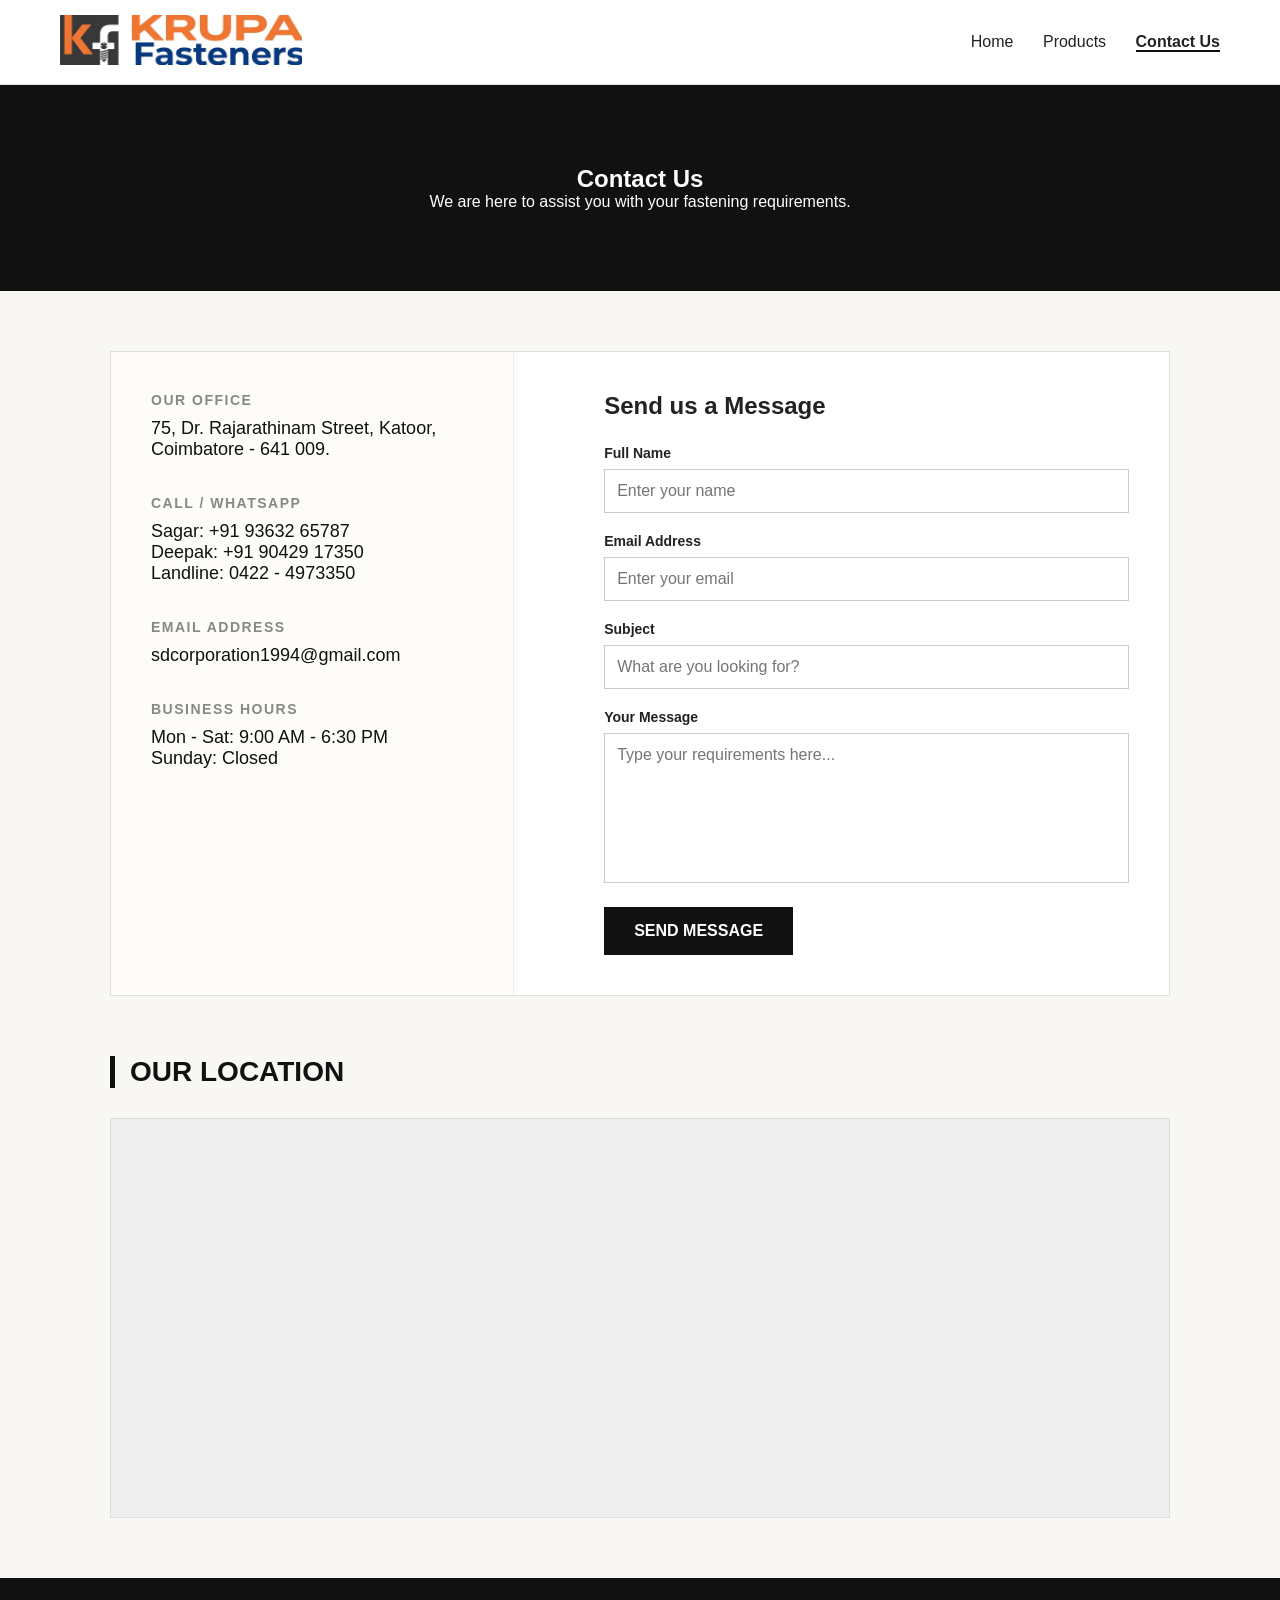
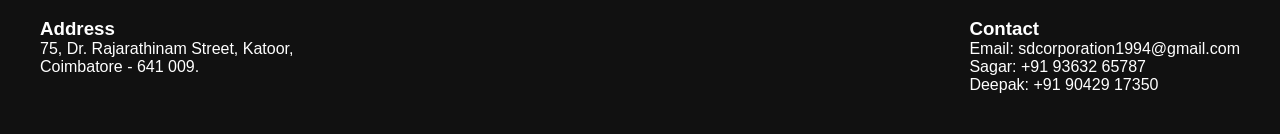
==== contact.html @ 567b748f "test" ====
<!DOCTYPE html>
<html lang="en">
<head>
    <meta charset="UTF-8">
    <meta name="viewport" content="width=device-width, initial-scale=1.0">
    <title>Contact Us - KRUPA Fasteners</title>
    <link rel="stylesheet" href="css/style.css">
</head>
<body>

<header class="navbar">
    <div class="logo">
        <img src="assets/logo.png" alt="Company Logo">
    </div>
    <nav>
        <a href="index.html">Home</a>
        <a href="products.html">Products</a>
        <a href="contact.html" class="active">Contact Us</a>
    </nav>
</header>

<section class="contact-hero">
    <h1>Contact Us</h1>
    <p>We are here to assist you with your fastening requirements.</p>
</section>

<main class="contact-wrapper">
    <div class="contact-grid">
        <!-- CONTACT INFO -->
        <div class="contact-info-panel">
            <div class="info-item">
                <h3>Our Office</h3>
                <p>75, Dr. Rajarathinam Street, Katoor,</p>
                <p>Coimbatore - 641 009.</p>
            </div>
            
            <div class="info-item">
                <h3>Call / WhatsApp</h3>
                <p>Sagar: +91 93632 65787</p>
                <p>Deepak: +91 90429 17350</p>
                <p>Landline: 0422 - 4973350</p>
            </div>
            
            <div class="info-item">
                <h3>Email Address</h3>
                <p>sdcorporation1994@gmail.com</p>
            </div>
            
            <div class="info-item">
                <h3>Business Hours</h3>
                <p>Mon - Sat: 9:00 AM - 6:30 PM</p>
                <p>Sunday: Closed</p>
            </div>
        </div>

        <!-- CONTACT FORM -->
        <div class="contact-form-panel">
            <h2>Send us a Message</h2>
            <form action="https://formspree.io/f/xzdokvzb" method="POST">
                <div class="form-group">
                    <label for="name">Full Name</label>
                    <input type="text" id="name" name="name" placeholder="Enter your name" required>
                </div>
                
                <div class="form-group">
                    <label for="email">Email Address</label>
                    <input type="email" id="email" name="email" placeholder="Enter your email" required>
                </div>
                
                <div class="form-group">
                    <label for="subject">Subject</label>
                    <input type="text" id="subject" name="subject" placeholder="What are you looking for?">
                </div>
                
                <div class="form-group">
                    <label for="message">Your Message</label>
                    <textarea id="message" name="message" placeholder="Type your requirements here..." required></textarea>
                </div>
                
                <button type="submit" class="submit-btn">Send Message</button>
            </form>
        </div>
    </div>

    <!-- MAP SECTION -->
    <div class="map-section">
        <div class="category-header">
            <h2>Our Location</h2>
        </div>
        <div class="map-container">
            <iframe 
                src="https://www.google.com/maps/embed?pb=!1m18!1m12!1m3!1d3916.3983066409205!2d76.9607787735554!3d11.008712854869193!2m3!1f0!2f0!3f0!3m2!1i1024!2i768!4f13.1!3m3!1m2!1s0x3ba85900ac763d1b%3A0x1a43d571ecc12d7c!2s75%2C%20Raja%20Rathinam%20St%2C%20Kattoor%20Main%2C%20Ram%20Nagar%2C%20Coimbatore%2C%20Tamil%20Nadu%20641009!5e0!3m2!1sen!2sin!4v1778393330273!5m2!1sen!2sin" 
                width="100%" 
                height="100%" 
                style="border:0;" 
                allowfullscreen="" 
                loading="lazy" 
                referrerpolicy="no-referrer-when-downgrade">
            </iframe>
        </div>
    </div>
</main>

<footer>
    <div class="footer-content">
        <div>
            <h3>Address</h3>
            <p>75, Dr. Rajarathinam Street, Katoor,</p>
            <p>Coimbatore - 641 009.</p>
        </div>
        <div>
            <h3>Contact</h3>
            <p>Email: sdcorporation1994@gmail.com</p>
            <p>Sagar: +91 93632 65787</p>
            <p>Deepak: +91 90429 17350</p>
        </div>
    </div>
</footer>

</body>
</html>
---- css/style.css ----
* {
    margin: 0;
    padding: 0;
    box-sizing: border-box;
    font-family: Arial, sans-serif;
}

body {
    background: #f9f7f3;
    color: #222;
}

/* NAVBAR */
.navbar {
    display: flex;
    justify-content: space-between;
    align-items: center;
    padding: 15px 60px;
    background: #fff;
    border-bottom: 1px solid #ddd;
}

.logo img {
    height: 50px;
}

.navbar nav a {
    margin-left: 25px;
    text-decoration: none;
    color: #222;
}

/* SLIDER */
.slider {
    position: relative;
    height: 550px;
    background: #000;
}

.slides {
    position: relative;
    height: 100%;
}

.slide {
    position: absolute;
    inset: 0;
    width: 100%;
    height: 100%;
    opacity: 0;
    transition: opacity 1s ease-in-out;
    display: flex;
    align-items: center;
    justify-content: center;
    text-align: center;
}

.slide.active {
    opacity: 1;
    z-index: 1;
}

.slide img {
    position: absolute;
    inset: 0;
    width: 100%;
    height: 100%;
    object-fit: cover;
    filter: brightness(50%); /* Darken image for text clarity */
}

.slide-content {
    position: relative;
    z-index: 2;
    color: #fff;
    max-width: 800px;
    padding: 20px;
    transform: translateY(20px);
    transition: all 0.8s ease-out 0.3s;
    opacity: 0;
}

.slide.active .slide-content {
    transform: translateY(0);
    opacity: 1;
}

.slide-content h1 {
    font-size: 52px;
    text-transform: uppercase;
    letter-spacing: 2px;
    margin-bottom: 20px;
    font-weight: 800;
}

.slide-content p {
    font-size: 18px;
    margin-bottom: 35px;
    line-height: 1.6;
}

.hero-btn {
    display: inline-block;
    padding: 15px 40px;
    background: #fff;
    color: #111;
    text-decoration: none;
    font-weight: bold;
    text-transform: uppercase;
    font-size: 14px;
    letter-spacing: 1px;
    transition: all 0.3s;
}

.hero-btn:hover {
    background: #111;
    color: #fff;
}

.arrow {
    position: absolute;
    top: 50%;
    transform: translateY(-50%);
    background: rgba(255,255,255,0.2);
    color: #fff;
    border: 1px solid rgba(255,255,255,0.3);
    width: 50px;
    height: 50px;
    border-radius: 50%;
    font-size: 18px;
    cursor: pointer;
    z-index: 10;
    transition: all 0.3s;
    display: flex;
    align-items: center;
    justify-content: center;
}

.arrow:hover {
    background: #fff;
    color: #111;
}

.arrow.left { left: 30px; }
.arrow.right { right: 30px; }

.dots {
    position: absolute;
    bottom: 30px;
    width: 100%;
    text-align: center;
    z-index: 10;
}

.dot {
    height: 10px;
    width: 10px;
    background: #bbb;
    display: inline-block;
    border-radius: 50%;
    margin: 0 4px;
    cursor: pointer;
}

.dot.active {
    background: #333;
}

/* ABOUT */
.about {
    padding: 100px 20px;
    text-align: center;
    background: #fff;
}

.about h2 {
    font-size: 32px;
    margin-bottom: 30px;
    text-transform: uppercase;
    letter-spacing: 1px;
    color: #111;
}

.about p {
    max-width: 900px;
    margin: 0 auto 20px auto;
    font-size: 18px;
    line-height: 1.8;
    color: #555;
}

.about strong {
    color: #111;
}

/* PRODUCT CAROUSEL */
.product-carousel {
    padding: 50px 60px;
    overflow: hidden;
}

.products-header {
    display: flex;
    justify-content: space-between;
    align-items: center;
    margin-bottom: 25px;
}

.catalogue-btn {
    padding: 10px 18px;
    border: 1px solid #ccc;
    background: #f0ede6;
    color: #222;
    text-decoration: none;
}

.catalogue-btn:hover {
    background: #222;
    color: #fff;
}

.carousel-container {
    position: relative;
    display: flex;
    align-items: center;
    overflow: hidden;
}

.carousel-track {
    display: flex;
    transition: transform 0.5s ease-in-out;
    padding: 10px 0;
}

.c-arrow {
    position: absolute;
    top: 50%;
    transform: translateY(-50%);
    background: rgba(255, 255, 255, 0.9);
    border: 1px solid #ddd;
    font-size: 24px;
    padding: 10px;
    cursor: pointer;
    z-index: 5;
    border-radius: 50%;
    width: 45px;
    height: 45px;
    display: flex;
    align-items: center;
    justify-content: center;
    transition: background 0.3s, color 0.3s;
}

.c-arrow:hover {
    background: #111;
    color: #fff;
}

.c-left { left: 10px; }
.c-right { right: 10px; }

.product-card {
    min-width: 220px;
    margin-right: 25px;
    background: #fff;
    border: 1px solid #ddd;
    padding: 15px;
    text-align: center;
    cursor: pointer;
    transition: transform 0.3s, box-shadow 0.3s;
}

.product-card img {
    width: 100%;
    height: 140px;
    object-fit: contain;
    margin-bottom: 10px;
}

.product-card:hover {
    transform: translateY(-6px);
    box-shadow: 0 10px 25px rgba(0,0,0,0.1);
}


/* FOOTER */
footer {
    background: #111;
    color: #fff;
    padding: 40px;
}

.footer-content {
    display: flex;
    justify-content: space-between;
}

/* RESPONSIVE */
@media (max-width: 768px) {
    .navbar {
        flex-direction: column;
        gap: 15px;
    }

    .products-header {
        flex-direction: column;
        gap: 15px;
    }

    .footer-content {
        flex-direction: column;
        text-align: center;
        gap: 20px;
    }
}

/* -------- SINGLE PRODUCT LISTING -------- */

.product-listing {
    padding: 80px 20px;
    background: #f9f7f3;
}

.product-card-single {
    max-width: 1100px;
    margin: 0 auto;
    background: #fff;
    border: 1px solid #ddd;
    display: flex;
    align-items: flex-start;
    gap: 60px;
    padding: 60px;
}

.product-image-side {
    flex: 1;
    display: flex;
    justify-content: center;
    background: #fdfcf9;
    padding: 40px;
    border: 1px solid #eee;
}

.product-image-side img {
    width: 100%;
    max-width: 450px;
    height: auto;
    object-fit: contain;
}

.product-info-side {
    flex: 1.2;
}

.product-info-side h1 {
    font-size: 36px;
    color: #111;
    margin-bottom: 20px;
    border-bottom: 2px solid #111;
    padding-bottom: 15px;
    display: inline-block;
}

#productDescription {
    font-size: 16px;
    line-height: 1.8;
    color: #444;
}

#productDescription ul {
    margin-top: 20px;
    padding-left: 20px;
    list-style-type: square;
}

#productDescription li {
    margin-bottom: 12px;
}

.inquiry-btn {
    display: inline-block;
    margin-top: 40px;
    background: #111;
    color: #fff;
    padding: 18px 45px;
    text-decoration: none;
    text-transform: uppercase;
    font-weight: bold;
    font-size: 14px;
    letter-spacing: 1px;
    transition: background 0.3s;
}

.inquiry-btn:hover {
    background: #333;
}

/* MOBILE */
@media (max-width: 992px) {
    .product-card-single {
        flex-direction: column;
        padding: 40px 20px;
        gap: 40px;
    }

    .product-image-side, .product-info-side {
        flex: none;
        width: 100%;
    }

    .product-info-side h1 {
        font-size: 28px;
    }
}

/* -------- PRODUCTS CATALOG PAGE -------- */

.products-hero {
    background: #111;
    color: #fff;
    padding: 80px 20px;
    text-align: center;
}

.products-hero h1 {
    font-size: 42px;
    margin-bottom: 10px;
}

.category-nav {
    display: flex;
    justify-content: center;
    gap: 20px;
    padding: 20px;
    background: #fff;
    position: sticky;
    top: 0;
    z-index: 10;
    border-bottom: 1px solid #ddd;
}

.category-nav a {
    text-decoration: none;
    color: #666;
    font-weight: 600;
    font-size: 14px;
    text-transform: uppercase;
}

.category-nav a:hover {
    color: #111;
}

.products-container {
    padding: 40px 60px;
}

.category-section {
    margin-bottom: 60px;
    scroll-margin-top: 80px; /* Offset for sticky nav */
}

.category-header {
    border-left: 5px solid #111;
    padding-left: 15px;
    margin-bottom: 30px;
}


.category-header h2 {
    font-size: 28px;
    color: #111;
    text-transform: uppercase;
}

.product-grid {
    display: grid;
    grid-template-columns: repeat(auto-fill, minmax(220px, 1fr));
    gap: 30px;
}

/* Redefining product card for grid use */
.category-section .product-card {
    margin-right: 0;
    min-width: unset;
}

.navbar nav a.active {
    font-weight: bold;
    border-bottom: 2px solid #111;
}

@media (max-width: 768px) {
    .products-container {
        padding: 30px 20px;
    }
    
    .category-nav {
        overflow-x: auto;
        justify-content: flex-start;
        padding: 15px 20px;
    }
    
    .category-nav a {
        white-space: nowrap;
    }
    
    .products-hero h1 {
        font-size: 32px;
    }
}

/* -------- CONTACT US PAGE -------- */

.contact-hero {
    background: #111;
    color: #fff;
    padding: 80px 20px;
    text-align: center;
}

.contact-wrapper {
    max-width: 1100px;
    margin: 60px auto;
    padding: 0 20px;
}

.contact-grid {
    display: grid;
    grid-template-columns: 1fr 1.5fr;
    gap: 50px;
    background: #fff;
    border: 1px solid #ddd;
}

.contact-info-panel {
    background: #fdfcf9;
    padding: 40px;
    border-right: 1px solid #eee;
}

.info-item {
    margin-bottom: 35px;
}

.info-item h3 {
    font-size: 14px;
    text-transform: uppercase;
    color: #888;
    letter-spacing: 1.5px;
    margin-bottom: 10px;
}

.info-item p {
    font-size: 18px;
    color: #111;
    font-weight: 500;
}

.contact-form-panel {
    padding: 40px;
}

.contact-form-panel h2 {
    font-size: 24px;
    margin-bottom: 25px;
}

.form-group {
    margin-bottom: 20px;
}

.form-group label {
    display: block;
    margin-bottom: 8px;
    font-size: 14px;
    font-weight: 600;
}

.form-group input, 
.form-group textarea {
    width: 100%;
    padding: 12px;
    border: 1px solid #ccc;
    font-size: 16px;
}

.form-group textarea {
    height: 150px;
    resize: none;
}

.submit-btn {
    background: #111;
    color: #fff;
    padding: 15px 30px;
    border: none;
    font-size: 16px;
    cursor: pointer;
    text-transform: uppercase;
    font-weight: bold;
    transition: background 0.3s;
}

.submit-btn:hover {
    background: #333;
}

.map-section {
    margin-top: 60px;
}

.map-container {
    width: 100%;
    height: 400px;
    background: #eee;
    border: 1px solid #ddd;
}

@media (max-width: 900px) {
    .contact-grid {
        grid-template-columns: 1fr;
    }
    
    .contact-info-panel {
        border-right: none;
        border-bottom: 1px solid #eee;
    }
}
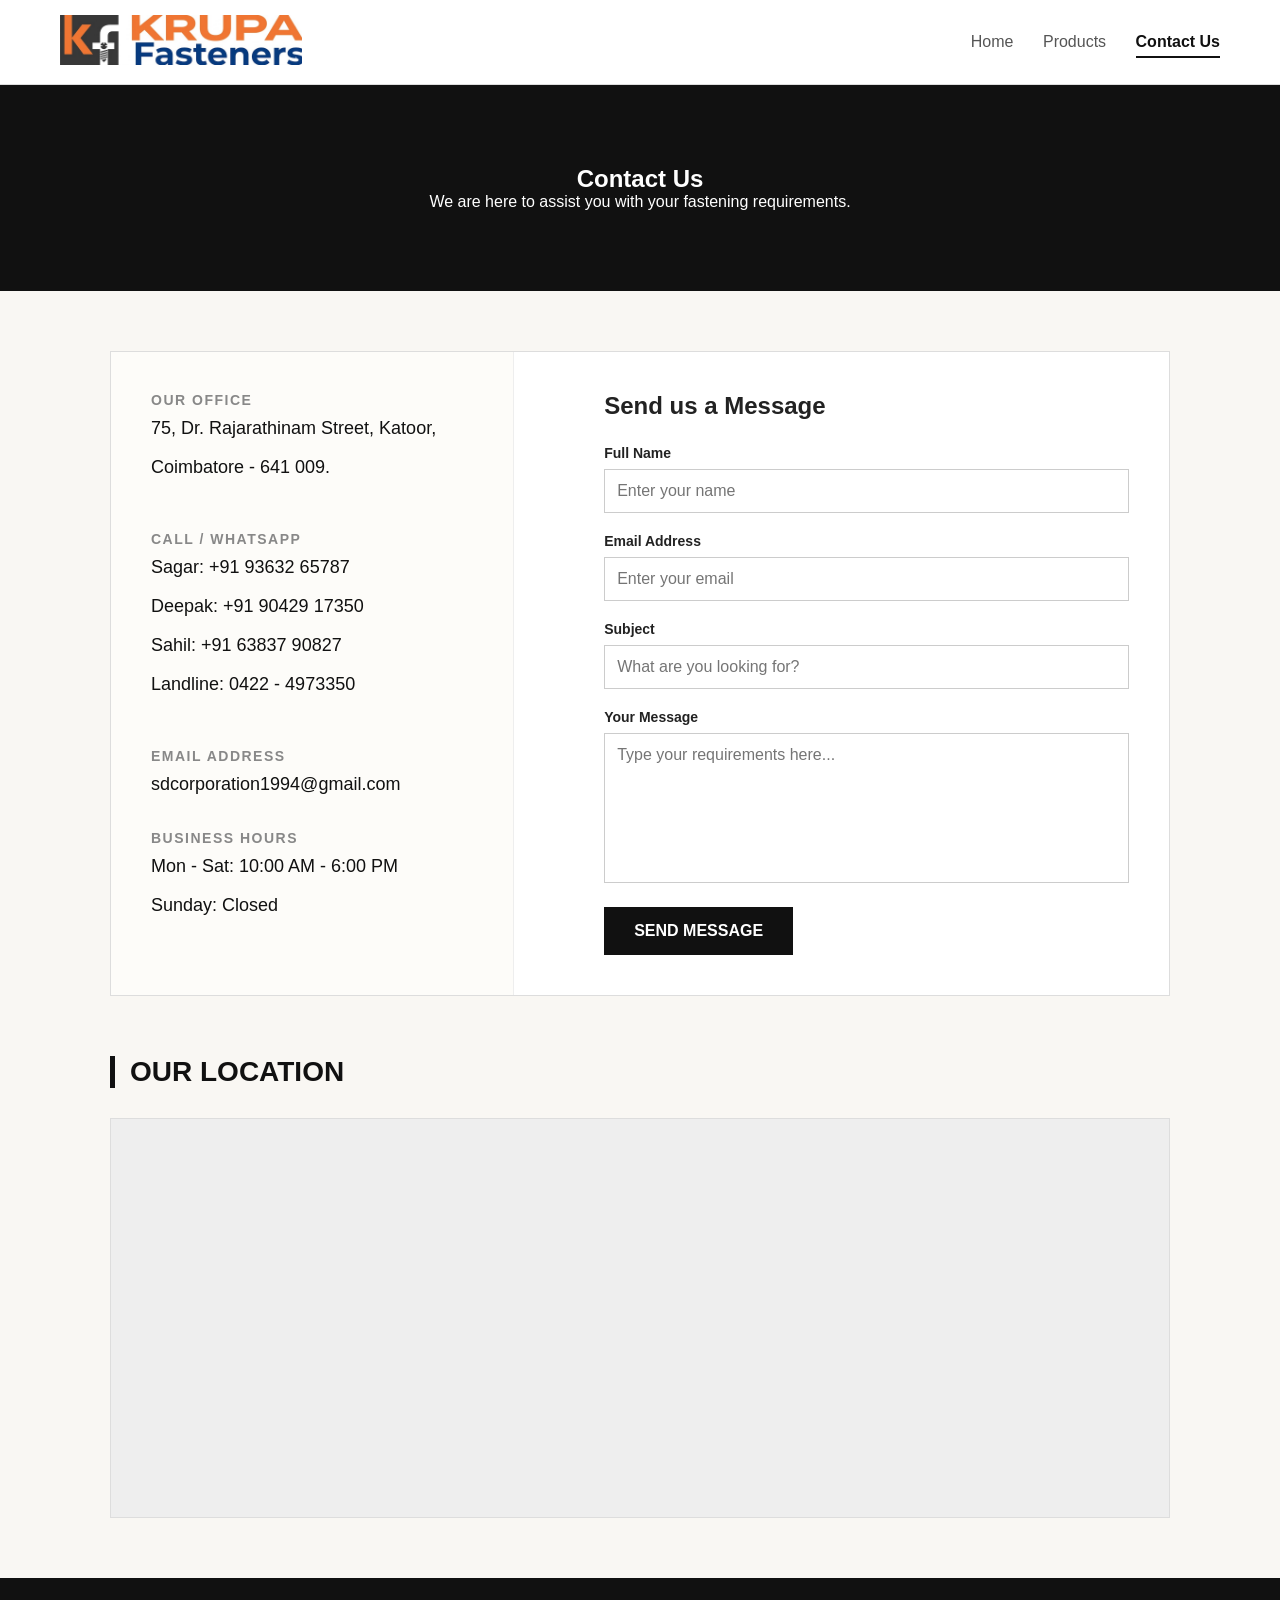
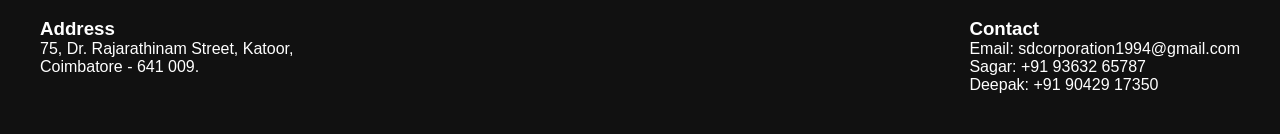
==== commit b42b3717: "v2" ====
--- a/contact.html
+++ b/contact.html
@@ -1,121 +1,122 @@
 <!DOCTYPE html>
 <html lang="en">
+
 <head>
     <meta charset="UTF-8">
     <meta name="viewport" content="width=device-width, initial-scale=1.0">
     <title>Contact Us - KRUPA Fasteners</title>
     <link rel="stylesheet" href="css/style.css">
 </head>
+
 <body>
 
-<header class="navbar">
-    <div class="logo">
-        <img src="assets/logo.png" alt="Company Logo">
-    </div>
-    <nav>
-        <a href="index.html">Home</a>
-        <a href="products.html">Products</a>
-        <a href="contact.html" class="active">Contact Us</a>
-    </nav>
-</header>
+    <header class="navbar">
+        <div class="logo">
+            <img src="assets/logo.png" alt="Company Logo">
+        </div>
+        <nav>
+            <a href="index.html">Home</a>
+            <a href="products.html">Products</a>
+            <a href="contact.html" class="active">Contact Us</a>
+        </nav>
+    </header>
 
-<section class="contact-hero">
-    <h1>Contact Us</h1>
-    <p>We are here to assist you with your fastening requirements.</p>
-</section>
+    <section class="contact-hero">
+        <h1>Contact Us</h1>
+        <p>We are here to assist you with your fastening requirements.</p>
+    </section>
 
-<main class="contact-wrapper">
-    <div class="contact-grid">
-        <!-- CONTACT INFO -->
-        <div class="contact-info-panel">
-            <div class="info-item">
-                <h3>Our Office</h3>
+    <main class="contact-wrapper">
+        <div class="contact-grid">
+            <!-- CONTACT INFO -->
+            <div class="contact-info-panel">
+                <div class="info-item">
+                    <h3>Our Office</h3>
+                    <p>75, Dr. Rajarathinam Street, Katoor,</p><br />
+                    <p>Coimbatore - 641 009.</p><br />
+                </div>
+
+                <div class="info-item">
+                    <h3>Call / WhatsApp</h3>
+                    <p>Sagar: +91 93632 65787</p><br />
+                    <p>Deepak: +91 90429 17350</p><br />
+                    <p>Sahil: +91 63837 90827</p><br />
+                    <p>Landline: 0422 - 4973350</p><br />
+                </div>
+
+                <div class="info-item">
+                    <h3>Email Address</h3>
+                    <p>sdcorporation1994@gmail.com</p>
+                </div>
+
+                <div class="info-item">
+                    <h3>Business Hours</h3>
+                    <p>Mon - Sat: 10:00 AM - 6:00 PM</p><br />
+                    <p>Sunday: Closed</p>
+                </div>
+            </div>
+
+            <!-- CONTACT FORM -->
+            <div class="contact-form-panel">
+                <h2>Send us a Message</h2>
+                <form action="https://formspree.io/f/xzdokvzb" method="POST">
+                    <div class="form-group">
+                        <label for="name">Full Name</label>
+                        <input type="text" id="name" name="name" placeholder="Enter your name" required>
+                    </div>
+
+                    <div class="form-group">
+                        <label for="email">Email Address</label>
+                        <input type="email" id="email" name="email" placeholder="Enter your email" required>
+                    </div>
+
+                    <div class="form-group">
+                        <label for="subject">Subject</label>
+                        <input type="text" id="subject" name="subject" placeholder="What are you looking for?">
+                    </div>
+
+                    <div class="form-group">
+                        <label for="message">Your Message</label>
+                        <textarea id="message" name="message" placeholder="Type your requirements here..."
+                            required></textarea>
+                    </div>
+
+                    <button type="submit" class="submit-btn">Send Message</button>
+                </form>
+            </div>
+        </div>
+
+        <!-- MAP SECTION -->
+        <div class="map-section">
+            <div class="category-header">
+                <h2>Our Location</h2>
+            </div>
+            <div class="map-container">
+                <iframe
+                    src="https://www.google.com/maps/embed?pb=!1m18!1m12!1m3!1d3916.3983066409205!2d76.9607787735554!3d11.008712854869193!2m3!1f0!2f0!3f0!3m2!1i1024!2i768!4f13.1!3m3!1m2!1s0x3ba85900ac763d1b%3A0x1a43d571ecc12d7c!2s75%2C%20Raja%20Rathinam%20St%2C%20Kattoor%20Main%2C%20Ram%20Nagar%2C%20Coimbatore%2C%20Tamil%20Nadu%20641009!5e0!3m2!1sen!2sin!4v1778393330273!5m2!1sen!2sin"
+                    width="100%" height="100%" style="border:0;" allowfullscreen="" loading="lazy"
+                    referrerpolicy="no-referrer-when-downgrade">
+                </iframe>
+            </div>
+        </div>
+    </main>
+
+    <footer>
+        <div class="footer-content">
+            <div>
+                <h3>Address</h3>
                 <p>75, Dr. Rajarathinam Street, Katoor,</p>
                 <p>Coimbatore - 641 009.</p>
             </div>
-            
-            <div class="info-item">
-                <h3>Call / WhatsApp</h3>
+            <div>
+                <h3>Contact</h3>
+                <p>Email: sdcorporation1994@gmail.com</p>
                 <p>Sagar: +91 93632 65787</p>
                 <p>Deepak: +91 90429 17350</p>
-                <p>Landline: 0422 - 4973350</p>
-            </div>
-            
-            <div class="info-item">
-                <h3>Email Address</h3>
-                <p>sdcorporation1994@gmail.com</p>
-            </div>
-            
-            <div class="info-item">
-                <h3>Business Hours</h3>
-                <p>Mon - Sat: 9:00 AM - 6:30 PM</p>
-                <p>Sunday: Closed</p>
             </div>
         </div>
-
-        <!-- CONTACT FORM -->
-        <div class="contact-form-panel">
-            <h2>Send us a Message</h2>
-            <form action="https://formspree.io/f/xzdokvzb" method="POST">
-                <div class="form-group">
-                    <label for="name">Full Name</label>
-                    <input type="text" id="name" name="name" placeholder="Enter your name" required>
-                </div>
-                
-                <div class="form-group">
-                    <label for="email">Email Address</label>
-                    <input type="email" id="email" name="email" placeholder="Enter your email" required>
-                </div>
-                
-                <div class="form-group">
-                    <label for="subject">Subject</label>
-                    <input type="text" id="subject" name="subject" placeholder="What are you looking for?">
-                </div>
-                
-                <div class="form-group">
-                    <label for="message">Your Message</label>
-                    <textarea id="message" name="message" placeholder="Type your requirements here..." required></textarea>
-                </div>
-                
-                <button type="submit" class="submit-btn">Send Message</button>
-            </form>
-        </div>
-    </div>
-
-    <!-- MAP SECTION -->
-    <div class="map-section">
-        <div class="category-header">
-            <h2>Our Location</h2>
-        </div>
-        <div class="map-container">
-            <iframe 
-                src="https://www.google.com/maps/embed?pb=!1m18!1m12!1m3!1d3916.3983066409205!2d76.9607787735554!3d11.008712854869193!2m3!1f0!2f0!3f0!3m2!1i1024!2i768!4f13.1!3m3!1m2!1s0x3ba85900ac763d1b%3A0x1a43d571ecc12d7c!2s75%2C%20Raja%20Rathinam%20St%2C%20Kattoor%20Main%2C%20Ram%20Nagar%2C%20Coimbatore%2C%20Tamil%20Nadu%20641009!5e0!3m2!1sen!2sin!4v1778393330273!5m2!1sen!2sin" 
-                width="100%" 
-                height="100%" 
-                style="border:0;" 
-                allowfullscreen="" 
-                loading="lazy" 
-                referrerpolicy="no-referrer-when-downgrade">
-            </iframe>
-        </div>
-    </div>
-</main>
-
-<footer>
-    <div class="footer-content">
-        <div>
-            <h3>Address</h3>
-            <p>75, Dr. Rajarathinam Street, Katoor,</p>
-            <p>Coimbatore - 641 009.</p>
-        </div>
-        <div>
-            <h3>Contact</h3>
-            <p>Email: sdcorporation1994@gmail.com</p>
-            <p>Sagar: +91 93632 65787</p>
-            <p>Deepak: +91 90429 17350</p>
-        </div>
-    </div>
-</footer>
+    </footer>
 
 </body>
-</html>
+
+</html>
--- a/css/style.css
+++ b/css/style.css
@@ -1,3 +1,7 @@
+html {
+    scroll-behavior: smooth;
+}
+
 * {
     margin: 0;
     padding: 0;
@@ -27,7 +31,16 @@
 .navbar nav a {
     margin-left: 25px;
     text-decoration: none;
-    color: #222;
+    color: #555; /* Soft dark gray for normal state */
+    font-weight: 500;
+    transition: color 0.3s ease, border-color 0.3s ease;
+    padding-bottom: 6px;
+    border-bottom: 2px solid transparent; /* Ready for transition */
+}
+
+.navbar nav a:hover {
+    color: #111; /* Turn rich high-contrast on hover */
+    border-color: #887456; /* Elegant warm brand-gold line on hover */
 }
 
 /* SLIDER */
@@ -262,24 +275,50 @@
 .product-card {
     min-width: 220px;
     margin-right: 25px;
-    background: #fff;
-    border: 1px solid #ddd;
-    padding: 15px;
+    background: #ffffff; /* Warm bright white */
+    border: 1px solid #e6e3dc; /* Soft warm-gray border to match #f9f7f3 page */
+    padding: 0; /* Zero padding to allow full-bleed edge-to-edge images */
     text-align: center;
-    cursor: pointer;
-    transition: transform 0.3s, box-shadow 0.3s;
+    cursor: default;
+    border-radius: 8px; /* Smooth rounded corners */
+    overflow: hidden; /* Clips the top image corners */
+    box-shadow: 0 4px 15px rgba(136, 124, 102, 0.05); /* Soft premium warm drop shadow */
+    transition: transform 0.3s cubic-bezier(0.25, 0.8, 0.25, 1), 
+                box-shadow 0.3s cubic-bezier(0.25, 0.8, 0.25, 1), 
+                border-color 0.3s ease;
 }
 
 .product-card img {
     width: 100%;
-    height: 140px;
-    object-fit: contain;
-    margin-bottom: 10px;
+    height: 240px; /* Increased height to match card width for a gorgeous square aspect ratio */
+    object-fit: cover; /* Cover fills the image space perfectly for dark studio images */
+    background: #1a1a1a; /* Dark base matching dark image backgrounds */
+    border-bottom: 1px solid #eae6df; /* Very subtle separation line */
+    transition: transform 0.4s cubic-bezier(0.25, 0.8, 0.25, 1);
+}
+
+.product-card span {
+    display: block;
+    padding: 15px 10px; /* Clean padding for the text label below */
+    font-size: 15px;
+    font-weight: 600;
+    color: #111111; /* Clean high-contrast dark text */
+    letter-spacing: 0.3px;
+    transition: color 0.3s ease;
 }
 
 .product-card:hover {
-    transform: translateY(-6px);
-    box-shadow: 0 10px 25px rgba(0,0,0,0.1);
+    transform: translateY(-8px);
+    border-color: #d1cbc0; /* Warm accent border on hover */
+    box-shadow: 0 12px 30px rgba(136, 124, 102, 0.15); /* Slightly stronger hover shadow */
+}
+
+.product-card:hover span {
+    color: #887456; /* Subtle warm golden-brown shift on hover */
+}
+
+.product-card:hover img {
+    transform: scale(1.04); /* Beautiful zoom effect on hover */
 }
 
 
@@ -300,11 +339,122 @@
     .navbar {
         flex-direction: column;
         gap: 15px;
+        padding: 15px 20px;
+    }
+    
+    .navbar nav {
+        display: flex;
+        justify-content: center;
+        gap: 20px;
+        width: 100%;
+    }
+    
+    .navbar nav a {
+        margin-left: 0;
+        font-size: 15px;
+    }
+
+    /* Homepage Slider mobile optimization */
+    .slider {
+        height: 400px;
+    }
+    
+    .slide-content {
+        padding: 15px;
+    }
+    
+    .slide-content h1 {
+        font-size: 28px;
+        margin-bottom: 15px;
+        letter-spacing: 1px;
+    }
+    
+    .slide-content p {
+        font-size: 14px;
+        margin-bottom: 20px;
+        line-height: 1.4;
+    }
+    
+    .hero-btn {
+        padding: 12px 25px;
+        font-size: 12px;
+        letter-spacing: 0.5px;
+    }
+    
+    .arrow {
+        width: 40px;
+        height: 40px;
+        font-size: 14px;
+    }
+    
+    .arrow.left { left: 15px; }
+    .arrow.right { right: 15px; }
+    
+    .dots {
+        bottom: 15px;
+    }
+
+    /* About section mobile optimization */
+    .about {
+        padding: 60px 15px;
+    }
+    
+    .about h2 {
+        font-size: 24px;
+        margin-bottom: 20px;
+    }
+    
+    .about p {
+        font-size: 15px;
+        line-height: 1.6;
+        margin-bottom: 15px;
+    }
+
+    /* Homepage Carousel mobile optimization */
+    .product-carousel {
+        padding: 40px 15px;
     }
 
     .products-header {
-        flex-direction: column;
-        gap: 15px;
+        display: flex;
+        flex-direction: row; /* Force side-by-side layout on mobile */
+        justify-content: space-between;
+        align-items: center;
+        width: 100%;
+        margin-bottom: 20px;
+    }
+    
+    .products-header h2 {
+        font-size: 20px; /* Scaled down slightly to fit on one line with button */
+    }
+    
+    .catalogue-btn {
+        padding: 7px 12px; /* Tighter padding for mobile screens */
+        font-size: 12px; /* Smaller text size */
+        white-space: nowrap; /* Prevent button text wrapping */
+    }
+    
+    .c-arrow {
+        width: 38px;
+        height: 38px;
+        font-size: 16px;
+    }
+    
+    .c-left { left: 5px; }
+    .c-right { right: 5px; }
+
+    .product-card {
+        min-width: 180px;
+        margin-right: 15px;
+        padding: 10px;
+    }
+    
+    .product-card img {
+        height: 110px;
+    }
+    
+    .product-card span {
+        font-size: 14px;
     }
 
     .footer-content {
@@ -324,21 +474,25 @@
 .product-card-single {
     max-width: 1100px;
     margin: 0 auto;
-    background: #fff;
-    border: 1px solid #ddd;
-    display: flex;
-    align-items: flex-start;
+    background: #ffffff; /* Warm bright white */
+    border: 1px solid #e6e3dc; /* Soft warm-gray border */
+    border-radius: 12px;
+    display: flex;
+    align-items: center; /* Center vertically */
     gap: 60px;
-    padding: 60px;
+    padding: 50px;
+    box-shadow: 0 15px 40px rgba(136, 124, 102, 0.08); /* Soft premium drop shadow */
 }
 
 .product-image-side {
     flex: 1;
     display: flex;
     justify-content: center;
-    background: #fdfcf9;
-    padding: 40px;
-    border: 1px solid #eee;
+    align-items: center;
+    background: #1a1a1a; /* Sleek dark frame matching image backgrounds */
+    padding: 30px;
+    border: 1px solid #eae6df;
+    border-radius: 8px;
 }
 
 .product-image-side img {
@@ -346,6 +500,7 @@
     max-width: 450px;
     height: auto;
     object-fit: contain;
+    border-radius: 4px;
 }
 
 .product-info-side {
@@ -354,17 +509,18 @@
 
 .product-info-side h1 {
     font-size: 36px;
-    color: #111;
+    color: #111111; /* High-contrast text */
     margin-bottom: 20px;
-    border-bottom: 2px solid #111;
+    border-bottom: 2px solid #eae6df;
     padding-bottom: 15px;
-    display: inline-block;
+    display: block;
+    letter-spacing: 0.5px;
 }
 
 #productDescription {
     font-size: 16px;
     line-height: 1.8;
-    color: #444;
+    color: #444444; /* Clean charcoal gray text */
 }
 
 #productDescription ul {
@@ -375,24 +531,27 @@
 
 #productDescription li {
     margin-bottom: 12px;
+    letter-spacing: 0.2px;
 }
 
 .inquiry-btn {
     display: inline-block;
     margin-top: 40px;
-    background: #111;
-    color: #fff;
-    padding: 18px 45px;
+    background: #111111; /* Striking contrast dark button */
+    color: #ffffff;
+    padding: 16px 40px;
     text-decoration: none;
     text-transform: uppercase;
     font-weight: bold;
     font-size: 14px;
     letter-spacing: 1px;
-    transition: background 0.3s;
+    border-radius: 4px;
+    transition: background 0.3s, transform 0.2s;
 }
 
 .inquiry-btn:hover {
-    background: #333;
+    background: #333333;
+    transform: translateY(-2px);
 }
 
 /* MOBILE */
@@ -475,7 +634,7 @@
 
 .product-grid {
     display: grid;
-    grid-template-columns: repeat(auto-fill, minmax(220px, 1fr));
+    grid-template-columns: repeat(3, 1fr); /* Exactly three products per row on desktop */
     gap: 30px;
 }
 
@@ -487,26 +646,47 @@
 
 .navbar nav a.active {
     font-weight: bold;
+    color: #111;
     border-bottom: 2px solid #111;
 }
 
 @media (max-width: 768px) {
     .products-container {
-        padding: 30px 20px;
+        padding: 30px 15px;
     }
     
     .category-nav {
-        overflow-x: auto;
-        justify-content: flex-start;
-        padding: 15px 20px;
+        overflow-x: hidden; /* Prevent horizontal scrolling */
+        justify-content: center; /* Center items beautifully */
+        flex-wrap: wrap; /* Gracefully wrap on ultra-narrow screens instead of scrolling */
+        gap: 8px 12px; /* Tight, balanced spacing */
+        padding: 12px 10px;
     }
     
     .category-nav a {
         white-space: nowrap;
+        font-size: 11px; /* Smaller font size to avoid scrolling */
+        letter-spacing: 0.3px;
     }
     
     .products-hero h1 {
-        font-size: 32px;
+        font-size: 30px;
+    }
+    
+    /* 2-Column Responsive Grid to make cards look beautifully square */
+    .product-grid {
+        grid-template-columns: repeat(2, 1fr);
+        gap: 15px;
+    }
+    
+    .category-section .product-card img {
+        height: 135px; /* Proportional square-like height for 2-column layout */
+    }
+    
+    .category-section .product-card span {
+        padding: 12px 8px;
+        font-size: 13px;
+        line-height: 1.3;
     }
 }
 
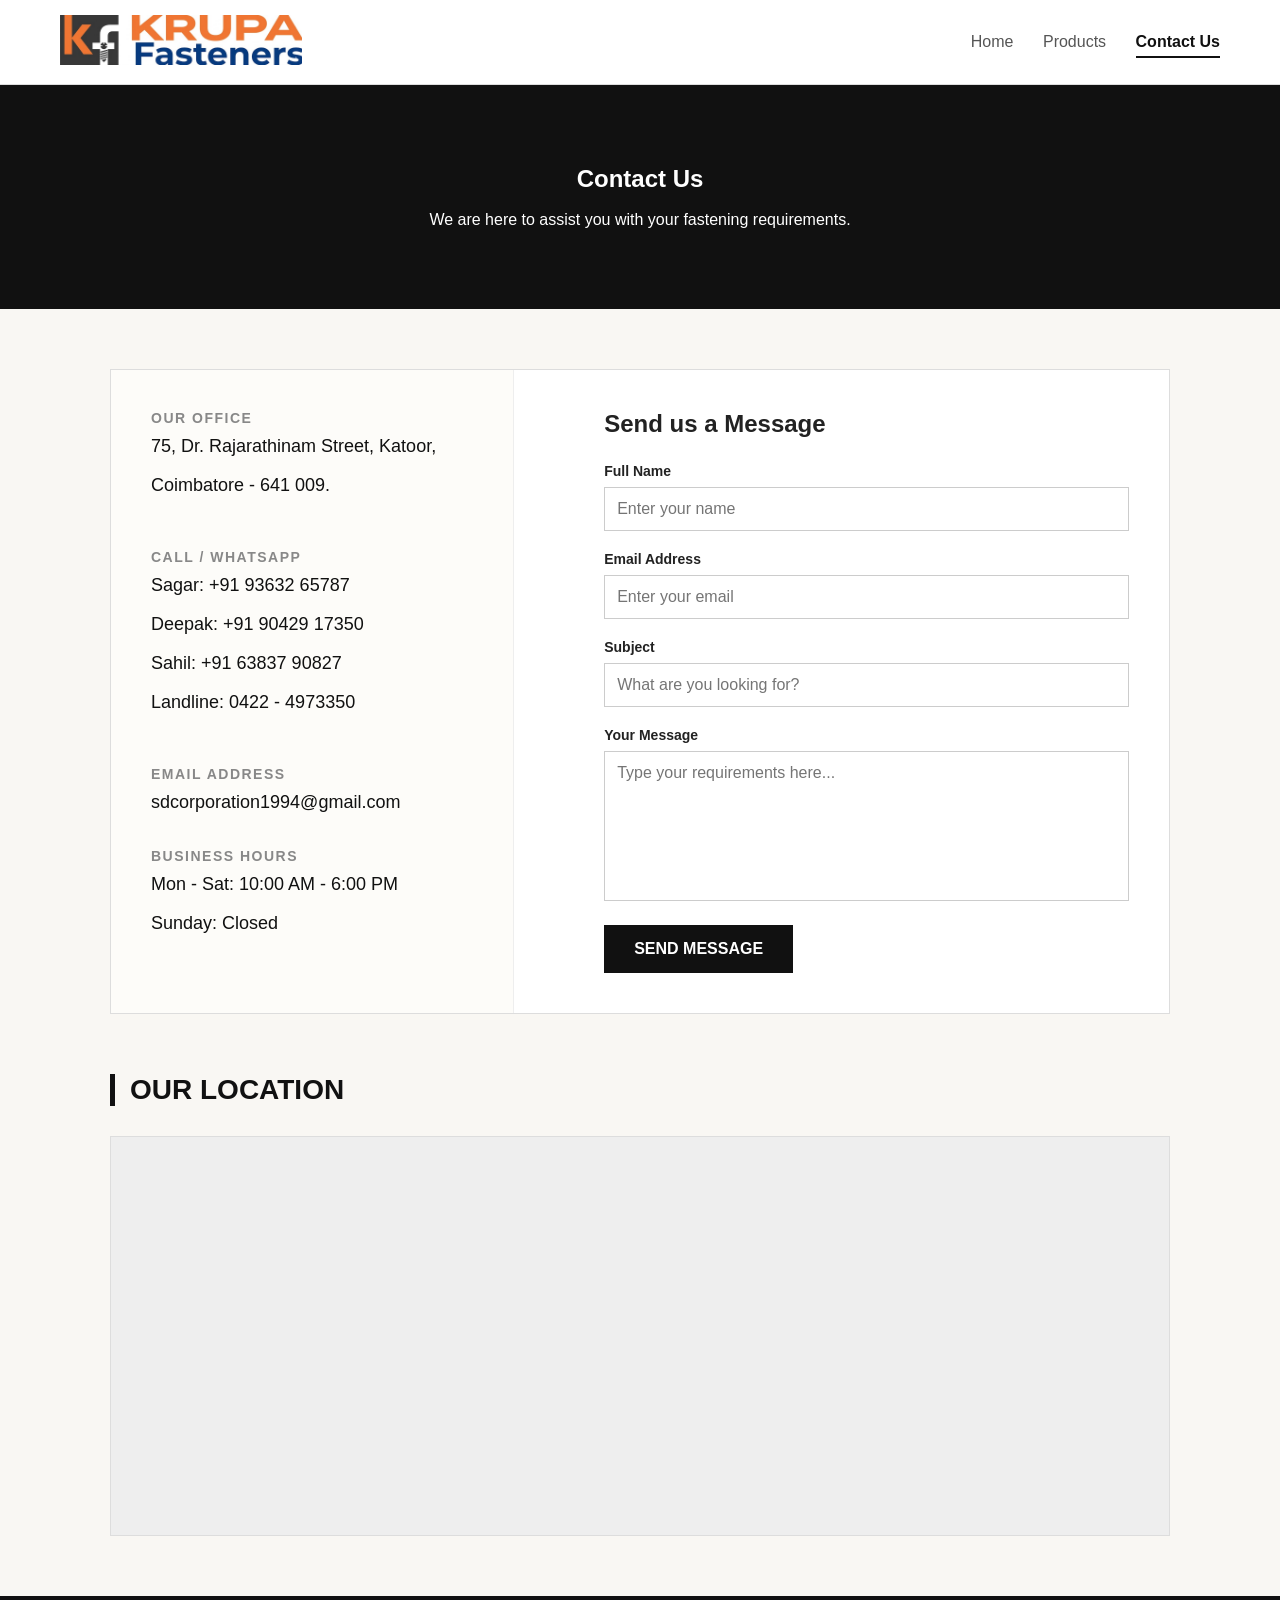
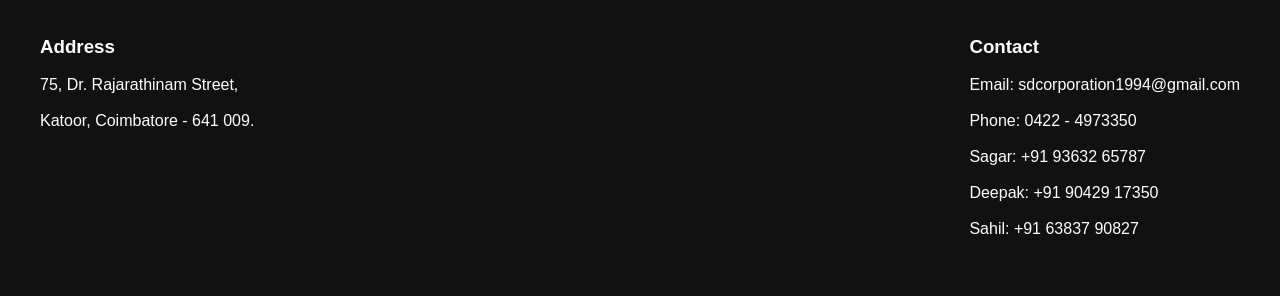
==== commit a511e299: "v3" ====
--- a/contact.html
+++ b/contact.html
@@ -22,7 +22,7 @@
     </header>
 
     <section class="contact-hero">
-        <h1>Contact Us</h1>
+        <h1>Contact Us</h1><br />
         <p>We are here to assist you with your fastening requirements.</p>
     </section>
 
@@ -104,15 +104,17 @@
     <footer>
         <div class="footer-content">
             <div>
-                <h3>Address</h3>
-                <p>75, Dr. Rajarathinam Street, Katoor,</p>
-                <p>Coimbatore - 641 009.</p>
+                <h3>Address</h3><br />
+                <p>75, Dr. Rajarathinam Street,</p><br />
+                <p>Katoor, Coimbatore - 641 009.</p><br />
             </div>
             <div>
-                <h3>Contact</h3>
-                <p>Email: sdcorporation1994@gmail.com</p>
-                <p>Sagar: +91 93632 65787</p>
-                <p>Deepak: +91 90429 17350</p>
+                <h3>Contact</h3><br />
+                <p>Email: sdcorporation1994@gmail.com</p><br />
+                <p>Phone: 0422 - 4973350</p><br />
+                <p>Sagar: +91 93632 65787</p><br />
+                <p>Deepak: +91 90429 17350</p><br />
+                <p>Sahil: +91 63837 90827</p><br />
             </div>
         </div>
     </footer>
